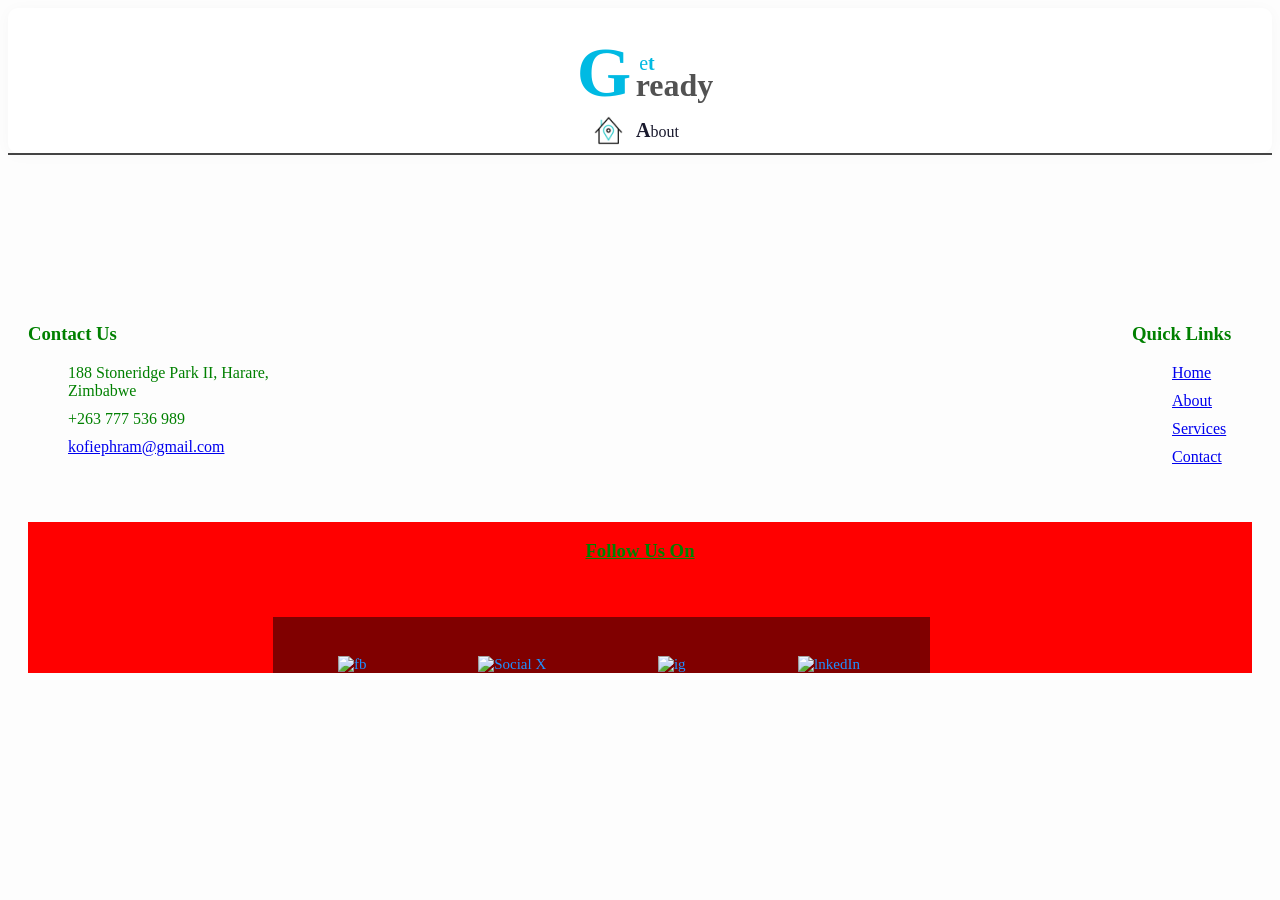
==== about.html @ 4cb2235f "everthing" ====
<!DOCTYPE html>
<html lang="en">
<head>
    <meta charset="UTF-8">
    <meta name="viewport" content="width=device-width, initial-scale=1.0">
    <title>Document</title>
    
    <link rel="stylesheet" href="ready.css">
    <link rel="stylesheet" href="about.css">
</head>
<body>
    

     <nav   class='navbar'>
             <div   class='logo'>
            <div   class='logo-icon'>
                      <i   class='fa-solid fa-book-open'></i>
                  </div>
                 <span style="font-weight:normal"><b style="font-size:70px;color:rgb(0,186,227);font-weight:bold">G</b>
                  <sup style="font-size:20px;color:rgb(0,186,227);position:relative;top:-0.7em">e<b>t</b></sup><span style="margin-left:-19px;color:rgba(82, 82, 82, 1)"><b>ready</b></span>
                  </span></div>

              <div   class='user-profile'><img src='pictures\home.gif' alt='user'><span><b style="font-size:20px">A</b>bout</span></img>
                  <div   class='user-info'>
    

              </div>


          </nav> 





               <footer class="footer">
        
         <br></br>
      <br></br>
      <br></br>
    <div class="footer-container">
         <div class="footer-column">
             <h3>Contact Us</h3>
             <ul>
                 <li><i class="fas fa-map-marker-alt"></i> 188 Stoneridge Park II, Harare, Zimbabwe</li>
                 <li><i class="fas fa-phone"></i> +263 777 536 989</li>
                <li><i class="fas fa-envelope"></i> <a href="https://gmail/kofiephram@gmail.com">kofiephram@gmail.com</a></li>
             </ul>
        </div>

          <div class="footer-column" style="margin-right:40px;width:100px">
             <h3>Quick Links</h3>
             <ul  style="text-decoration:none ;list-style:none">
                 <li><a href="#">Home</a></li>
                 <li><a href="/about.jsx">About</a></li>
                 <li><a href="/services.jsx">Services</a></li>
                 <li><a href="/src/">Contact</a></li>
                
             </ul>
         </div>
        
         <div   class="footlink">

             <h3 >Follow Us On</h3>
             <br></br>
              <ul   class='social-media'>
                <li><a href='https://facebook.com/kofiephram@gmail.com' target='_blank' rel='noreferrer'><i   class='fab fa-facebook-f'></i>
                           <img src='/refb1.PNG' alt='fb' height='25px' width='25px'></img></a></li>

                       <li><a href='https://facebook.com/kofiephram@gmail.com' target='_blank' rel='noreferrer'><i   class='fab fa-twitter'></i>
                           <img src='/retwiter2.PNG' alt='Social X'  height='25px' width='25px'></img></a></li>

                       <li><a href='/src/index.js' target='_blank' rel='noreferrer'><i   class='fab fa-instagram'></i>
                           <img src='/reig1.PNG' alt='ig' height='25px' width='25px'></img></a></li>

                       <li><a href='https://facebook.com/kofiephram@gmail.com' target='_blank' rel='noreferrer'><i   class='fab fa-linkedin-in'></i>
                           <img src='/linkin2.PNG' alt='lnkedIn'  height='25px' width='25px'></img></a></li>
                   </ul>
         </div>
     </div>
  
 </footer>



</body>
</html>
---- ready.css ----
/*  VARIABLES & RESET  */
:root {
    --primary-color: #f45d48; /* Coral/Orange from the circle */
    --dark-color: #1a1a2e;    /* Dark Navy for buttons/text */
    --text-grey: #888888;
    --light-bg: #fdfdfd; 
}

{
    Margin: 0;
    Padding: 0;
    Box-sizing: border-box;
    Font-family: sans-serif;
}
sup{
    position:relative;
    top:-0.4em;
}

Body {
    Background-color: var(--light-bg);
    Color: var(--dark-color);
}

.container {
    Max-width: 1200px;
    Margin: 0 auto;
    Padding: 0 20px;
}

/*  NAVBAR  */

.navbar {
    Display: flex;
    flex-direction: row;
    Justify-content: space-between;
    Align-items: center;
    Padding: 1px 30px;
    Background: #fff;
    Box-shadow: 0 2px 15px rgba(0,0,0,0.03);
    border-radius: 10px;
}

.logo {
    Display: flex;
    Align-items: center;
    Gap: 10px;
    Font-size: 32px;
    Font-weight: 700;
    color:gainsboro; /* Gold/Orange for logo text */
}

.logo-icon {
    Font-size: 24px;
}

.search-bar {
    Display: flex;
    Align-items: center;
    /* text-align: center; */
    Background: #f4f5f7;
    /* background-color: white; */
    Border-radius: 8px;
    Padding: 5px 15px;
    Width: 40%;
}

.setch{
    display: flex;
    justify-content: center;
    align-items: center;
    padding-top: 2%;
}

.search-dropdown {
    Font-size: 15px;
    Font-weight: 500;
    Color: #555;
    Margin-right: 15px;
    Cursor: pointer;
    Border-right: 1px solid #ddd;
    Padding-right: 15px;
}

.search-bar input {
    Border: none;
    Background: transparent;
    Outline: none;
    Width: 100%;
    Padding: 10px;
}

.search-bar button {
    Background: none;
    Border: none;
    Cursor: pointer;
    Color: #555;
}

.nav-icons {
    Display: flex;
    Align-items: center;
    Gap: 25px;
}

.icon-item {
    Position: relative;
    Font-size: 20px;
    Cursor: pointer;
    Color: #333;
}

.badge {
    Position: absolute;
    Top: -8px;
    Right: -8px;
    Background: var(--primary-color);
    Color: white;
    Font-size: 10px;
    Width: 16px;
    Height: 16px;
    Border-radius: 50%;
    Display: flex;
    Justify-content: center;
    Align-items: center;
}

.user-profile {
    Display: flex;
    Align-items: center;
    Gap: 10px;
    Cursor: pointer;
}

.user-profile img {
    Width: 35px;
    Height: 35px;
    Border-radius: 50%;
}

.user-info {
    Display: flex;
    Flex-direction: column;
    Line-height: 1.2;
}

.user-info span {
    Font-size: 14px;
    Font-weight: 600;
}

.user-info small {
    Font-size: 11px;
    Color: var(--text-grey);
}

/*  HERO SECTION  */
.hero {
    Padding: 60px 0;
    Overflow: hidden; /* To clip the big blob if needed */
    margin-top:-20px;
}

.hero-container {
    Display: grid;
    Grid-template-columns: 1fr 1.5fr;
    Align-items: center;
    Gap: 50px;
}

/* Left Side */
.tag {
    Font-size: 12px;
    Letter-spacing: 2px;
    Color: var(--primary-color);
    Font-weight: 600;
    Text-transform: uppercase;
    Display: block;
    Margin-bottom: 10px;
}

.book-title {
    Font-size: 48px;
    Font-weight: 700;
    Line-height: 1.2;
    Margin-bottom: 10px;
    Color: var(--dark-color);
}

.author {
    Font-size: 14px;
    Color: var(--text-grey);
    Margin-bottom: 25px;
}

.genre {
    Color: var(--dark-color);
    Font-weight: 500;
    Margin-left: 10px;
    Padding-left: 10px;
    Border-left: 1px solid #ddd;
}

.description {
    Color: var(--text-grey);
    Line-height: 1.6;
    Margin-bottom: 30px;
    Max-width: 90%;
    Font-size: 14px;
}

.price-box {
    /* Display: flex; */
    Align-items: center;
    line-height: 30px;
    Gap: 15px;
    Margin-bottom: 35px;
}

.current-price {
    Font-size: 38px;
    Font-weight: 700;
    color: green;
}

.old-price {
    Font-size: 16px;
    Text-decoration: line-through;
    Color: #bbb;
}

.discount-tag {
    Background: #ffeaea;
    Color: var(--primary-color);
    Padding: 4px 8px;
    Border-radius: 4px;
    Font-size: 12px;
    Font-weight: 600;
}

.hero-buttons {
    Display: flex;
    Gap: 15px;
    padding-top: 100px;
}

.btn {
    Padding: 12px 30px;
    Border-radius: 6px;
    Font-size: 14px;
    Font-weight: 600;
    Cursor: pointer;
    Transition: 0.3s;
}

.btn-primary {
    Background: var(--dark-color);
    Color: #fff;
    Border: 1px solid var(--dark-color);
}

.btn-primary:hover {
    Background: #2a2a45;
}

.btn-outline {
    Background: transparent;
    Color: var(--dark-color);
    Border: 1px solid #ddd;
}

.btn-outline:hover {
    Border-color: var(--dark-color);
}

/* Right Side (Image & Blob) */
.hero-image-area {
    Position: relative;
      width: 100%;
      margin-right: 20%;
    Height: 500px;
    Display: flex;
    Justify-content: center;
    Align-items: flex-end;
    /* margin-right: 60px; */
}

.blob-bg {
    Position: absolute;
    Width: 450px;

    Height: 450px;
    /* Background: var(--primary-color); */
    Border-radius: 50%;
    z-index: -1; 
    top: 20px;
    right: 20px;
    /* Optional: Use a clip-path for an organic blob shape */
    /* Border-top-right-radius: 40%;
    Border-top-left-radius: 50%;
    Border-bottom-left-radius: 45%;
    Border-bottom-right-radius: 50%; */
}

.main-person-img {
    Height: 110%; /* Makes image pop out of container slightly */
    Object-fit: cover;
    Mask-image: linear-gradient(to bottom, black 90%, transparent 100%);
    -webkit-mask-image: linear-gradient(to bottom, black 90%, transparent 100%);
}

/* Floating Card */
.floating-card {
    Position: absolute;
    Bottom: 80px;
    Right: 0;
    background-color: dodgerblue;
    Padding: 15px;
    Border-radius: 12px;
    Display: flex;
    Gap: 15px;
    Box-shadow: 0 10px 30px rgba(0,0,0,0.1);
    Width: 260px;
    Align-items: center;
}

.mini-book-cover {
    Width: 50px;
    Height: 70px;
    Background:white; /* Dark placeholder for book cover */
    Border-radius: 4px;
    Display: flex;
    Align-items: center;
    Justify-content: center;
    Color: white;
}

.mini-card-info h4 {
    Font-size: 14px;
    color: white;

    Font-weight: 600;
    Margin-bottom: 2px;
}

.mini-card-info p {
    Font-size: 11px;
    /* color:burlywood ; */
     text-align: center;
    /* Color: var(--text-grey); */
     Color: var(--dark-color);
    Margin-bottom: 5px;
    padding-right: 20px;
}

.stars {
    Color: #fca311;
    Font-size: 10px;
    Margin-bottom: 5px;
}

.mini-price {
    Font-size: 14px;
    Font-weight: 700;
    /* Color: var(--dark-color); */
    color: red;
}


/*  RESPONSIVE  */
@media (max-width: 900px) {
    .hero-container {
        Grid-template-columns: 1fr;
        Text-align: center;
    }

    .hero-content {
        Display: flex;
        Flex-direction: column;
        Align-items: center;
    }

    .blob-bg {
        Width: 300px;
        Height: 300px;
        Right: 50%;
        Transform: translateX(50%);
    }

    .main-person-img {
        Height: 350px;
    }

    .floating-card {
        Right: 50%;
        Transform: translateX(50%);
        Bottom: 20px;
    }
}





     /* dropdown */

.faculties {
    width: 15%;
    float: left;
    height: 810px;
    overflow-y: auto;
    overflow-x:hidden;
    padding: 10px;
}


.faculties::-webkit-scrollbar{
    background-color:#e7e7e7;
    width: 7px;
    border-radius: 5px;
    
   
}


.faculties::-webkit-scrollbar-thumb {
    background-color:  #4CAF50;
    border-radius: 5px;
    width: 4px;

}


.faculties::-webkit-scrollbar-button:start{
    background-color:#4CAF50 ;
    content: "\25B5";
    font-size: 16px;
    text-align: center;
    line-height: 20px;
    border-top-left-radius: 30px;
    border-top-right-radius: 30px;

}

.faculties::-webkit-scrollbar-button:end{
    background-color:#4CAF50 ;
    content: "\25B5";
    font-size: 16px;
    text-align: center;
    line-height: 20px;
    border-bottom-left-radius: 30px;
    border-bottom-right-radius: 30px;
}





.faculty {
    margin-bottom: 10px;
    /* height: 100%; */
    /* overflow-y: scroll; */



}

.faculty-btn {
    width: 100%;
    padding: 10px;
    border: none;
    border-radius: 5px;
    background-color: #4CAF50;
    color: #fff;
    cursor: pointer;
    text-overflow: ellipsis;
    overflow:hidden;
}

li{
 text-overflow: ellipsis;
    overflow:hidden;

}
.post-btn {
    width: 100%;
    white-space: wrap;
    overflow:hidden;
    padding: 10px;
    border: none;
    border-radius: 5px;
    background-color:#fff;
    color:  #4CAF50;
    cursor: pointer;
    text-overflow: ellipsis;
}

.faculty-btn:hover {
    background-color: #3e8e41;
}

.degree-programs {
    display: none;
    padding: 10px;
    border: 1px solid #ddd;
    border-radius: 5px;
    background-color: #f9f9f9;
}

.degree-programs.show {
    display: block;
}

.degree-programs ul {
    list-style: none;
    padding: 0;
    margin: 0;
}

.degree-programs li {
    padding: 10px;
    border-bottom: 1px solid #ddd;
}

.degree-programs li:last-child {
    border-bottom: none;
}

.degree-programs a {
    text-decoration: none;
    color: #337ab7;
}

.degree-programs a:hover {
    color: #23527c;
}






.owner{
    display: flex;
    flex-direction: column;
    align-items: center;
/* background-color: red; */
    width: 79%;
    margin-left: 10px;

}

.contentdiv{

    display: flex;
    flex-direction: column;
}


/* .slideshow-container-contentdiv,.bottdiv-contentdiv{
    padding: 20px;
    border: 1px solid maroon;
} */

.bottdiv{
    width: 100%;
    padding-top:66px;
    margin-top: 2px;
    height:700px;
    /* border: 4px solid green; */
}

/* #display-image {
  width: 100%;
  height: 200px;
  object-fit: cover;
} */


.magicimg{
    width: 100%;
    height: 700px;
    object-fit: cover;
}










/* slideshow */


/* .slideshow-container {
    position: relative;
    width: 80%;
    height: 500px;
    margin: 40px auto;
}

.slide {
    display: none;
    width: 100%;
    height: 100%;
}

.slide img {
    width: 100%;
    height: 100%;
    object-fit: cover;
}

.text {
    position: absolute;
    bottom: 0;
    left: 0;
    width: 100%;
    padding: 10px;
    background-color: rgba(0, 0, 0, 0.5);
    color: #fff;
    text-align: center;
}

.prev, .next {
    position: absolute;
    top: 50%;
    transform: translateY(-50%);
    font-size: 18px;
    padding: 10px;
    border: none;
    border-radius: 5px;
    cursor: pointer;
}

.prev {
    left: 0;
}

.next {
    right: 0;
}

.fade {
    animation-name: fade;
    animation-duration: 1.5s;
}

@keyframes fade {
    from {opacity: .4}
    to {opacity: 1}
} */



.slideshow-container {
   
    position: relative;
    width: 100%;
    height: 500px;
    /* margin: 40px; */
    /* margin-left: 7px; */
    /* border: 4px solid pink; */
    overflow: hidden;
}

.slide {
    position: absolute;
    top: 0;
    left: 0;
    width: 100%;
    height: 100%;
    transition: transform 0.5s ease-in-out;
}

.slide img {
    width: 100%;
    height: 100%;
    object-fit: cover;
}

/* .text {
    position: absolute;
    bottom: 0;
    left: 0;
    width: 100%;
    padding: 10px;
    background-color: rgba(0, 0, 0, 0.5);
    color: #fff;
    text-align: center;
} */




/* JavaScript: */


/* let slideIndex = 1;
let slides = document.getElementsByclass("slide");

showSlides(slideIndex);

function plusSlide(n) {
    showSlides(slideIndex += n);
}

function showSlides(n) {
    if (n > slides.length) {slideIndex = 1}
    if (n < 1) {slideIndex = slides.length}

    for (let i = 0; i < slides.length; i++) {
        slides[i].style.transform = `translateX(${(i - slideIndex + 1) * 100}%)`;
    }
}

// Automatic slideshow
setInterval(() => {
    plusSlide(1);
}, 3000); */



 /* // let slideIndex = 1;
        // showSlides(slideIndex);

        // function plusSlide(n) {
        //     showSlides(slideIndex += n);
        // }

        // function showSlides(n) {
        //     let i;
        //     let slides = document.getElementsByclass("slide");
        //     if (n > slides.length) {slideIndex = 1}
        //     if (n < 1) {slideIndex = slides.length}
        //     for (i = 0; i < slides.length; i++) {
        //         slides[i].style.display = "none";
        //     }
        //     slides[slideIndex-1].style.display = "block";
        // }

        // // Automatic slideshow
        // setInterval(() => {
        //     plusSlide(1);
        // }, 3000); */











/* the footer */



.footer {
    background-color:transparent;
    color:lightgreen;
    padding: 40px 0;
    padding-top: 40px;
    width: 100%;
    border-top: 2px solid #444;
}

.footer-container {
    /* max-width: 1200px; */
    max-width: 100%;
    margin: 0 auto;
    display: flex;
    flex-wrap: wrap;
    justify-content: space-between;
}

.footer-column {
    width: calc(25% - 20px);
    margin: 20px;
    color: green;



}

.footlink{
     /* width: calc(25% - 20px); */
    margin: 20px;
    color: green;
    width: 100%;
    text-align: center;
    margin-bottom: 40px;
    background-color: red;

   
}

.footlink h3{
    text-decoration: underline;
}



.footer-column h3 {
    margin-top: 0;
}

.footlink ul {
    list-style: none;
    display: flex;
    flex-direction: row;
    padding-top:20px;
    margin: 0;
    /* line-height:60px; */
    padding-right: 5px;
    gap: 10px;
    margin-left:20% ;
    background-color: maroon;
}

.footer-column li {
    margin-bottom: 10px;
}

.footlink a {
    color:dodgerblue;
    text-decoration: none;
     font-size: 1px;



}

.footer-column a:hover {
    color: #ccc;
}

.social-media {
     /* list-style: none; */
    /* display: inline-block;  */
    /* flex-direction: row; */
    width: 50%;
    /* height: auto; */
    /* margin:auto ; */
    /* text-align: center; */
    /* position: relative; */
    /* margin-left: 25%;*/
    margin-bottom: 2%;
    overflow: auto;

}

.social-media li {
    /* margin-right: 10px; */


}

.social-media a {
    font-size: 15px;
}

.copyright {
    text-align: center;
    /* padding: 20px 0; */
    border-top: 1px solid #444;
    padding-top: 90px;
    color: #4CAF50;
}

@media (max-width: 768px) {
    .footer-column {
        width: calc(50% - 20px);
    }
}

@media (max-width: 480px) {
    .footer-column {
        width: 100%;
        margin: 10px 0;
    }
}
---- about.css ----
.navbar {
    Display: flex;
    flex-direction: column;
    Justify-content: space-between;
    Align-items: center;
    Padding: 25px 30px 5px;
    Background: #fff;
    Box-shadow: 0 2px 15px rgba(0,0,0,0.03);
    border-radius: 10px;
}
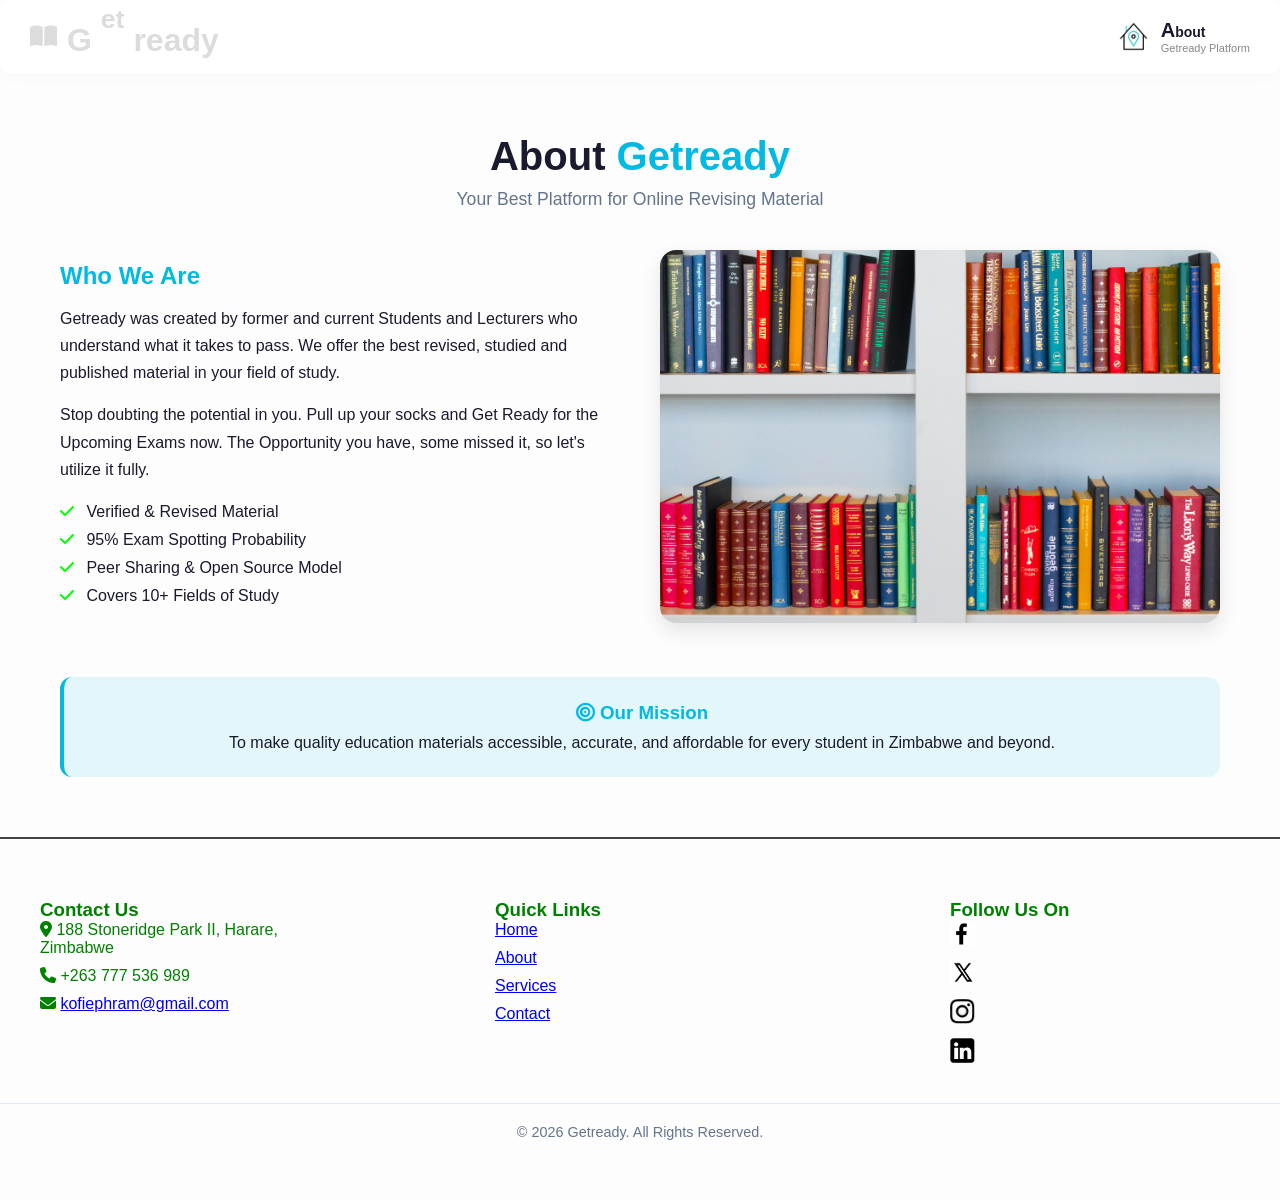
==== commit ae914de7: "everything2" ====
--- a/about.html
+++ b/about.html
@@ -3,85 +3,128 @@
 <head>
     <meta charset="UTF-8">
     <meta name="viewport" content="width=device-width, initial-scale=1.0">
-    <title>Document</title>
+    <title>About Us - Getready | Online Study Platform</title>
     
     <link rel="stylesheet" href="ready.css">
     <link rel="stylesheet" href="about.css">
+    <link rel="stylesheet" href="https://cdnjs.cloudflare.com/ajax/libs/font-awesome/6.5.0/css/all.min.css">
 </head>
 <body>
     
-
-     <nav   class='navbar'>
-             <div   class='logo'>
-            <div   class='logo-icon'>
-                      <i   class='fa-solid fa-book-open'></i>
-                  </div>
-                 <span style="font-weight:normal"><b style="font-size:70px;color:rgb(0,186,227);font-weight:bold">G</b>
-                  <sup style="font-size:20px;color:rgb(0,186,227);position:relative;top:-0.7em">e<b>t</b></sup><span style="margin-left:-19px;color:rgba(82, 82, 82, 1)"><b>ready</b></span>
-                  </span></div>
-
-              <div   class='user-profile'><img src='pictures\home.gif' alt='user'><span><b style="font-size:20px">A</b>bout</span></img>
-                  <div   class='user-info'>
-    
-
-              </div>
-
-
-          </nav> 
-
-
-
-
-
-               <footer class="footer">
-        
-         <br></br>
-      <br></br>
-      <br></br>
-    <div class="footer-container">
-         <div class="footer-column">
-             <h3>Contact Us</h3>
-             <ul>
-                 <li><i class="fas fa-map-marker-alt"></i> 188 Stoneridge Park II, Harare, Zimbabwe</li>
-                 <li><i class="fas fa-phone"></i> +263 777 536 989</li>
-                <li><i class="fas fa-envelope"></i> <a href="https://gmail/kofiephram@gmail.com">kofiephram@gmail.com</a></li>
-             </ul>
+    <!-- ===== NAVBAR ===== -->
+    <nav class="navbar">
+        <div class="logo">
+            <div class="logo-icon">
+                <i class="fa-solid fa-book-open"></i>
+            </div>
+            <span>
+                <b class="bigee">G</b>
+                <sup class="sup-e">e<b>t</b></sup>
+                <span class="ready1"><b>ready</b></span>
+            </span>
         </div>
 
-          <div class="footer-column" style="margin-right:40px;width:100px">
-             <h3>Quick Links</h3>
-             <ul  style="text-decoration:none ;list-style:none">
-                 <li><a href="#">Home</a></li>
-                 <li><a href="/about.jsx">About</a></li>
-                 <li><a href="/services.jsx">Services</a></li>
-                 <li><a href="/src/">Contact</a></li>
-                
-             </ul>
-         </div>
+        <div class="user-profile">
+            <img src="pictures/home.gif" alt="user">
+            <div class="user-info">
+                <span><b style="font-size:20px;">A</b>bout</span>
+                <small>Getready Platform</small>
+            </div>
+        </div>
+    </nav> 
+
+    <!-- ===== ABOUT SECTION ===== -->
+    <section class="about-section">
+        <div class="about-container">
+            <h1>About <span class="accent">Getready</span></h1>
+            <p class="subtitle">Your Best Platform for Online Revising Material</p>
+            
+            <div class="about-grid">
+                <div class="about-text">
+                    <h2>Who We Are</h2>
+                    <p>
+                        Getready was created by former and current Students and Lecturers who understand 
+                        what it takes to pass. We offer the best revised, studied and published material 
+                        in your field of study.
+                    </p>
+                    <p>
+                        Stop doubting the potential in you. Pull up your socks and Get Ready for the Upcoming 
+                        Exams now. The Opportunity you have, some missed it, so let's utilize it fully.
+                    </p>
+
+                    <ul class="about-list">
+                        <li><i class="fa-solid fa-check"></i> Verified & Revised Material</li>
+                        <li><i class="fa-solid fa-check"></i> 95% Exam Spotting Probability</li>
+                        <li><i class="fa-solid fa-check"></i> Peer Sharing & Open Source Model</li>
+                        <li><i class="fa-solid fa-check"></i> Covers 10+ Fields of Study</li>
+                    </ul>
+                </div>
+
+                <div class="about-image">
+                    <img src="pictures/nick-fewings-f2Bi-VBs71M-unsplash.jpg" alt="Students studying">
+                </div>
+            </div>
+
+            <div class="mission-box">
+                <h3><i class="fa-solid fa-bullseye"></i> Our Mission</h3>
+                <p>To make quality education materials accessible, accurate, and affordable for every student in Zimbabwe and beyond.</p>
+            </div>
+        </div>
+    </section>
+
+    <!-- ===== FOOTER ===== -->
+    <footer class="footer">
+        <div class="footer-container">
+            <div class="footer-column">
+                <h3>Contact Us</h3>
+                <ul>
+                    <li><i class="fas fa-map-marker-alt"></i> 188 Stoneridge Park II, Harare, Zimbabwe</li>
+                    <li><i class="fas fa-phone"></i> +263 777 536 989</li>
+                    <li><i class="fas fa-envelope"></i> <a href="mailto:kofiephram@gmail.com">kofiephram@gmail.com</a></li>
+                </ul>
+            </div>
+
+            <div class="footer-column">
+                <h3>Quick Links</h3>
+                <ul>
+                    <li><a href="index.html">Home</a></li>
+                    <li><a href="about.html">About</a></li>
+                    <li><a href="service.html">Services</a></li>
+                    <li><a href="contact.html">Contact</a></li>
+                </ul>
+            </div>
         
-         <div   class="footlink">
+            <div class="footer-column follow">
+                <h3>Follow Us On</h3>
+                <ul class="social-media row">
+                    <li>
+                        <a href="https://facebook.com/" target="_blank" rel="noreferrer">
+                            <img src="pictures/refb1.PNG" alt="fb" height="25" width="25">
+                        </a>
+                    </li>
+                    <li>
+                        <a href="https://twitter.com/" target="_blank" rel="noreferrer">
+                            <img src="pictures/retwiter2.PNG" alt="Social X" height="25" width="25">
+                        </a>
+                    </li>
+                    <li>
+                        <a href="https://instagram.com/" target="_blank" rel="noreferrer">
+                            <img src="pictures/reig1.PNG" alt="ig" height="25" width="25">
+                        </a>
+                    </li>
+                    <li>
+                        <a href="https://linkedin.com/" target="_blank" rel="noreferrer">
+                            <img src="pictures/linkin2.PNG" alt="LinkedIn" height="25" width="25">
+                        </a>
+                    </li>
+                </ul>
+            </div>
+        </div>
 
-             <h3 >Follow Us On</h3>
-             <br></br>
-              <ul   class='social-media'>
-                <li><a href='https://facebook.com/kofiephram@gmail.com' target='_blank' rel='noreferrer'><i   class='fab fa-facebook-f'></i>
-                           <img src='/refb1.PNG' alt='fb' height='25px' width='25px'></img></a></li>
-
-                       <li><a href='https://facebook.com/kofiephram@gmail.com' target='_blank' rel='noreferrer'><i   class='fab fa-twitter'></i>
-                           <img src='/retwiter2.PNG' alt='Social X'  height='25px' width='25px'></img></a></li>
-
-                       <li><a href='/src/index.js' target='_blank' rel='noreferrer'><i   class='fab fa-instagram'></i>
-                           <img src='/reig1.PNG' alt='ig' height='25px' width='25px'></img></a></li>
-
-                       <li><a href='https://facebook.com/kofiephram@gmail.com' target='_blank' rel='noreferrer'><i   class='fab fa-linkedin-in'></i>
-                           <img src='/linkin2.PNG' alt='lnkedIn'  height='25px' width='25px'></img></a></li>
-                   </ul>
-         </div>
-     </div>
-  
- </footer>
-
-
+        <div class="footer-bottom">
+            <p>© 2026 Getready. All Rights Reserved.</p>
+        </div>
+    </footer>
 
 </body>
 </html>
--- a/ready.css
+++ b/ready.css
@@ -6,463 +6,377 @@
     --light-bg: #fdfdfd; 
 }
 
-{
-    Margin: 0;
-    Padding: 0;
-    Box-sizing: border-box;
-    Font-family: sans-serif;
-}
-sup{
-    position:relative;
-    top:-0.4em;
-}
-
-Body {
-    Background-color: var(--light-bg);
-    Color: var(--dark-color);
+* {
+    margin: 0;
+    padding: 0;
+    box-sizing: border-box;
+    font-family: 'Poppins', sans-serif;
+}
+
+sup {
+    position: relative;
+    top: -0.4em;
+}
+
+body {
+    background-color: var(--light-bg);
+    color: var(--dark-color);
 }
 
 .container {
-    Max-width: 1200px;
-    Margin: 0 auto;
-    Padding: 0 20px;
+    max-width: 1200px;
+    margin: 0 auto;
+    padding: 0 20px;
 }
 
 /*  NAVBAR  */
-
 .navbar {
-    Display: flex;
+    display: flex;
     flex-direction: row;
-    Justify-content: space-between;
-    Align-items: center;
-    Padding: 1px 30px;
-    Background: #fff;
-    Box-shadow: 0 2px 15px rgba(0,0,0,0.03);
+    justify-content: space-between;
+    align-items: center;
+    padding: 15px 30px;
+    background: #fff;
+    box-shadow: 0 2px 15px rgba(0,0,0,0.03);
     border-radius: 10px;
+    flex-wrap: wrap;
+    gap: 15px;
 }
 
 .logo {
-    Display: flex;
-    Align-items: center;
-    Gap: 10px;
-    Font-size: 32px;
-    Font-weight: 700;
-    color:gainsboro; /* Gold/Orange for logo text */
+    display: flex;
+    align-items: center;
+    gap: 10px;
+    font-size: 32px;
+    font-weight: 700;
+    color: gainsboro; /* Gold/Orange for logo text */
 }
 
 .logo-icon {
-    Font-size: 24px;
+    font-size: 24px;
 }
 
 .search-bar {
-    Display: flex;
-    Align-items: center;
-    /* text-align: center; */
-    Background: #f4f5f7;
-    /* background-color: white; */
-    Border-radius: 8px;
-    Padding: 5px 15px;
-    Width: 40%;
-}
-
-.setch{
+    display: flex;
+    align-items: center;
+    background: #f4f5f7;
+    border-radius: 8px;
+    padding: 5px 15px;
+    width: 40%;
+    min-width: 250px;
+}
+
+.setch {
     display: flex;
     justify-content: center;
     align-items: center;
     padding-top: 2%;
+    flex-wrap: wrap;
+    gap: 10px;
 }
 
 .search-dropdown {
-    Font-size: 15px;
-    Font-weight: 500;
-    Color: #555;
-    Margin-right: 15px;
-    Cursor: pointer;
-    Border-right: 1px solid #ddd;
-    Padding-right: 15px;
+    font-size: 15px;
+    font-weight: 500;
+    color: #555;
+    margin-right: 15px;
+    cursor: pointer;
+    border-right: 1px solid #ddd;
+    padding-right: 15px;
+    white-space: nowrap;
 }
 
 .search-bar input {
-    Border: none;
-    Background: transparent;
-    Outline: none;
-    Width: 100%;
-    Padding: 10px;
+    border: none;
+    background: transparent;
+    outline: none;
+    width: 100%;
+    padding: 10px;
 }
 
 .search-bar button {
-    Background: none;
-    Border: none;
-    Cursor: pointer;
-    Color: #555;
+    background: none;
+    border: none;
+    cursor: pointer;
+    color: #555;
 }
 
 .nav-icons {
-    Display: flex;
-    Align-items: center;
-    Gap: 25px;
+    display: flex;
+    align-items: center;
+    gap: 25px;
 }
 
 .icon-item {
-    Position: relative;
-    Font-size: 20px;
-    Cursor: pointer;
-    Color: #333;
+    position: relative;
+    font-size: 20px;
+    cursor: pointer;
+    color: #333;
 }
 
 .badge {
-    Position: absolute;
-    Top: -8px;
-    Right: -8px;
-    Background: var(--primary-color);
-    Color: white;
-    Font-size: 10px;
-    Width: 16px;
-    Height: 16px;
-    Border-radius: 50%;
-    Display: flex;
-    Justify-content: center;
-    Align-items: center;
+    position: absolute;
+    top: -8px;
+    right: -8px;
+    background: var(--primary-color);
+    color: white;
+    font-size: 10px;
+    width: 16px;
+    height: 16px;
+    border-radius: 50%;
+    display: flex;
+    justify-content: center;
+    align-items: center;
 }
 
 .user-profile {
-    Display: flex;
-    Align-items: center;
-    Gap: 10px;
-    Cursor: pointer;
+    display: flex;
+    align-items: center;
+    gap: 10px;
+    cursor: pointer;
 }
 
 .user-profile img {
-    Width: 35px;
-    Height: 35px;
-    Border-radius: 50%;
+    width: 35px;
+    height: 35px;
+    border-radius: 50%;
+    object-fit: cover;
 }
 
 .user-info {
-    Display: flex;
-    Flex-direction: column;
-    Line-height: 1.2;
+    display: flex;
+    flex-direction: column;
+    line-height: 1.2;
 }
 
 .user-info span {
-    Font-size: 14px;
-    Font-weight: 600;
+    font-size: 14px;
+    font-weight: 600;
 }
 
 .user-info small {
-    Font-size: 11px;
-    Color: var(--text-grey);
+    font-size: 11px;
+    color: var(--text-grey);
 }
 
 /*  HERO SECTION  */
 .hero {
-    Padding: 60px 0;
-    Overflow: hidden; /* To clip the big blob if needed */
-    margin-top:-20px;
+    padding: 60px 0;
+    overflow: hidden; /* To clip the big blob if needed */
+    margin-top: -20px;
 }
 
 .hero-container {
-    Display: grid;
-    Grid-template-columns: 1fr 1.5fr;
-    Align-items: center;
-    Gap: 50px;
+    display: grid;
+    grid-template-columns: 1fr 1.5fr;
+    align-items: center;
+    gap: 50px;
 }
 
 /* Left Side */
 .tag {
-    Font-size: 12px;
-    Letter-spacing: 2px;
-    Color: var(--primary-color);
-    Font-weight: 600;
-    Text-transform: uppercase;
-    Display: block;
-    Margin-bottom: 10px;
+    font-size: 12px;
+    letter-spacing: 2px;
+    color: var(--primary-color);
+    font-weight: 600;
+    text-transform: uppercase;
+    display: block;
+    margin-bottom: 10px;
 }
 
 .book-title {
-    Font-size: 48px;
-    Font-weight: 700;
-    Line-height: 1.2;
-    Margin-bottom: 10px;
-    Color: var(--dark-color);
+    font-size: 48px;
+    font-weight: 700;
+    line-height: 1.2;
+    margin-bottom: 10px;
+    color: var(--dark-color);
 }
 
 .author {
-    Font-size: 14px;
-    Color: var(--text-grey);
-    Margin-bottom: 25px;
+    font-size: 14px;
+    color: var(--text-grey);
+    margin-bottom: 25px;
 }
 
 .genre {
-    Color: var(--dark-color);
-    Font-weight: 500;
-    Margin-left: 10px;
-    Padding-left: 10px;
-    Border-left: 1px solid #ddd;
+    color: var(--dark-color);
+    font-weight: 500;
+    margin-left: 10px;
+    padding-left: 10px;
+    border-left: 1px solid #ddd;
 }
 
 .description {
-    Color: var(--text-grey);
-    Line-height: 1.6;
-    Margin-bottom: 30px;
-    Max-width: 90%;
-    Font-size: 14px;
+    color: var(--text-grey);
+    line-height: 1.6;
+    margin-bottom: 30px;
+    max-width: 90%;
+    font-size: 14px;
 }
 
 .price-box {
-    /* Display: flex; */
-    Align-items: center;
+    align-items: center;
     line-height: 30px;
-    Gap: 15px;
-    Margin-bottom: 35px;
+    gap: 15px;
+    margin-bottom: 35px;
 }
 
 .current-price {
-    Font-size: 38px;
-    Font-weight: 700;
+    font-size: 38px;
+    font-weight: 700;
     color: green;
 }
 
 .old-price {
-    Font-size: 16px;
-    Text-decoration: line-through;
-    Color: #bbb;
+    font-size: 16px;
+    text-decoration: line-through;
+    color: #bbb;
 }
 
 .discount-tag {
-    Background: #ffeaea;
-    Color: var(--primary-color);
-    Padding: 4px 8px;
-    Border-radius: 4px;
-    Font-size: 12px;
-    Font-weight: 600;
+    background: #ffeaea;
+    color: var(--primary-color);
+    padding: 4px 8px;
+    border-radius: 4px;
+    font-size: 12px;
+    font-weight: 600;
 }
 
 .hero-buttons {
-    Display: flex;
-    Gap: 15px;
+    display: flex;
+    gap: 15px;
     padding-top: 100px;
+    flex-wrap: wrap;
 }
 
 .btn {
-    Padding: 12px 30px;
-    Border-radius: 6px;
-    Font-size: 14px;
-    Font-weight: 600;
-    Cursor: pointer;
-    Transition: 0.3s;
+    padding: 12px 30px;
+    border-radius: 6px;
+    font-size: 14px;
+    font-weight: 600;
+    cursor: pointer;
+    transition: 0.3s;
+    border: none;
 }
 
 .btn-primary {
-    Background: var(--dark-color);
-    Color: #fff;
-    Border: 1px solid var(--dark-color);
+    background: var(--dark-color);
+    color: #fff;
+    border: 1px solid var(--dark-color);
 }
 
 .btn-primary:hover {
-    Background: #2a2a45;
+    background: #2a2a45;
 }
 
 .btn-outline {
-    Background: transparent;
-    Color: var(--dark-color);
-    Border: 1px solid #ddd;
+    background: transparent;
+    color: var(--dark-color);
+    border: 1px solid #ddd;
 }
 
 .btn-outline:hover {
-    Border-color: var(--dark-color);
+    border-color: var(--dark-color);
 }
 
 /* Right Side (Image & Blob) */
 .hero-image-area {
-    Position: relative;
-      width: 100%;
-      margin-right: 20%;
-    Height: 500px;
-    Display: flex;
-    Justify-content: center;
-    Align-items: flex-end;
-    /* margin-right: 60px; */
+    position: relative;
+    width: 100%;
+    height: 500px;
+    display: flex;
+    justify-content: center;
+    align-items: flex-end;
 }
 
 .blob-bg {
-    Position: absolute;
-    Width: 450px;
-
-    Height: 450px;
-    /* Background: var(--primary-color); */
-    Border-radius: 50%;
+    position: absolute;
+    width: 450px;
+    height: 450px;
+    border-radius: 50%;
     z-index: -1; 
     top: 20px;
     right: 20px;
-    /* Optional: Use a clip-path for an organic blob shape */
-    /* Border-top-right-radius: 40%;
-    Border-top-left-radius: 50%;
-    Border-bottom-left-radius: 45%;
-    Border-bottom-right-radius: 50%; */
-}
-
-.main-person-img {
-    Height: 110%; /* Makes image pop out of container slightly */
-    Object-fit: cover;
-    Mask-image: linear-gradient(to bottom, black 90%, transparent 100%);
-    -webkit-mask-image: linear-gradient(to bottom, black 90%, transparent 100%);
-}
-
-/* Floating Card */
+}
+
 .floating-card {
-    Position: absolute;
-    Bottom: 80px;
-    Right: 0;
+    position: absolute;
+    bottom: 80px;
+    right: 0;
     background-color: dodgerblue;
-    Padding: 15px;
-    Border-radius: 12px;
-    Display: flex;
-    Gap: 15px;
-    Box-shadow: 0 10px 30px rgba(0,0,0,0.1);
-    Width: 260px;
-    Align-items: center;
+    padding: 15px;
+    border-radius: 12px;
+    display: flex;
+    gap: 15px;
+    box-shadow: 0 10px 30px rgba(0,0,0,0.1);
+    width: 260px;
+    align-items: center;
 }
 
 .mini-book-cover {
-    Width: 50px;
-    Height: 70px;
-    Background:white; /* Dark placeholder for book cover */
-    Border-radius: 4px;
-    Display: flex;
-    Align-items: center;
-    Justify-content: center;
-    Color: white;
+    width: 50px;
+    height: 70px;
+    background: white;
+    border-radius: 4px;
+    display: flex;
+    align-items: center;
+    justify-content: center;
+    color: dodgerblue;
+    font-size: 24px;
 }
 
 .mini-card-info h4 {
-    Font-size: 14px;
+    font-size: 14px;
     color: white;
-
-    Font-weight: 600;
-    Margin-bottom: 2px;
+    font-weight: 600;
+    margin-bottom: 2px;
 }
 
 .mini-card-info p {
-    Font-size: 11px;
-    /* color:burlywood ; */
-     text-align: center;
-    /* Color: var(--text-grey); */
-     Color: var(--dark-color);
-    Margin-bottom: 5px;
+    font-size: 11px;
+    text-align: center;
+    color: var(--dark-color);
+    margin-bottom: 5px;
     padding-right: 20px;
 }
 
 .stars {
-    Color: #fca311;
-    Font-size: 10px;
-    Margin-bottom: 5px;
+    color: #fca311;
+    font-size: 10px;
+    margin-bottom: 5px;
 }
 
 .mini-price {
-    Font-size: 14px;
-    Font-weight: 700;
-    /* Color: var(--dark-color); */
+    font-size: 14px;
+    font-weight: 700;
     color: red;
 }
 
-
-/*  RESPONSIVE  */
-@media (max-width: 900px) {
-    .hero-container {
-        Grid-template-columns: 1fr;
-        Text-align: center;
-    }
-
-    .hero-content {
-        Display: flex;
-        Flex-direction: column;
-        Align-items: center;
-    }
-
-    .blob-bg {
-        Width: 300px;
-        Height: 300px;
-        Right: 50%;
-        Transform: translateX(50%);
-    }
-
-    .main-person-img {
-        Height: 350px;
-    }
-
-    .floating-card {
-        Right: 50%;
-        Transform: translateX(50%);
-        Bottom: 20px;
-    }
-}
-
-
-
-
-
-     /* dropdown */
-
+/*  DROPDOWN FACULTIES  */
 .faculties {
     width: 15%;
     float: left;
     height: 810px;
     overflow-y: auto;
-    overflow-x:hidden;
+    overflow-x: hidden;
     padding: 10px;
-}
-
-
-.faculties::-webkit-scrollbar{
-    background-color:#e7e7e7;
+    min-width: 220px;
+}
+
+.faculties::-webkit-scrollbar {
+    background-color: #e7e7e7;
     width: 7px;
     border-radius: 5px;
-    
-   
-}
-
+}
 
 .faculties::-webkit-scrollbar-thumb {
-    background-color:  #4CAF50;
+    background-color: #4CAF50;
     border-radius: 5px;
     width: 4px;
-
-}
-
-
-.faculties::-webkit-scrollbar-button:start{
-    background-color:#4CAF50 ;
-    content: "\25B5";
-    font-size: 16px;
-    text-align: center;
-    line-height: 20px;
-    border-top-left-radius: 30px;
-    border-top-right-radius: 30px;
-
-}
-
-.faculties::-webkit-scrollbar-button:end{
-    background-color:#4CAF50 ;
-    content: "\25B5";
-    font-size: 16px;
-    text-align: center;
-    line-height: 20px;
-    border-bottom-left-radius: 30px;
-    border-bottom-right-radius: 30px;
-}
-
-
-
-
+}
 
 .faculty {
     margin-bottom: 10px;
-    /* height: 100%; */
-    /* overflow-y: scroll; */
-
-
-
 }
 
 .faculty-btn {
@@ -474,25 +388,29 @@
     color: #fff;
     cursor: pointer;
     text-overflow: ellipsis;
-    overflow:hidden;
-}
-
-li{
- text-overflow: ellipsis;
-    overflow:hidden;
-
-}
+    overflow: hidden;
+    white-space: nowrap;
+    font-weight: 600;
+}
+
+li {
+    text-overflow: ellipsis;
+    overflow: hidden;
+}
+
 .post-btn {
     width: 100%;
-    white-space: wrap;
-    overflow:hidden;
+    white-space: normal;
+    overflow: hidden;
     padding: 10px;
     border: none;
     border-radius: 5px;
-    background-color:#fff;
-    color:  #4CAF50;
+    background-color: #fff;
+    color: #4CAF50;
     cursor: pointer;
     text-overflow: ellipsis;
+    font-weight: 700;
+    border: 2px solid #4CAF50;
 }
 
 .faculty-btn:hover {
@@ -535,136 +453,28 @@
     color: #23527c;
 }
 
-
-
-
-
-
-.owner{
+.owner {
     display: flex;
     flex-direction: column;
     align-items: center;
-/* background-color: red; */
     width: 79%;
     margin-left: 10px;
-
-}
-
-.contentdiv{
-
-    display: flex;
-    flex-direction: column;
-}
-
-
-/* .slideshow-container-contentdiv,.bottdiv-contentdiv{
-    padding: 20px;
-    border: 1px solid maroon;
-} */
-
-.bottdiv{
-    width: 100%;
-    padding-top:66px;
-    margin-top: 2px;
-    height:700px;
-    /* border: 4px solid green; */
-}
-
-/* #display-image {
-  width: 100%;
-  height: 200px;
-  object-fit: cover;
-} */
-
-
-.magicimg{
+}
+
+.magicimg {
     width: 100%;
     height: 700px;
     object-fit: cover;
-}
-
-
-
-
-
-
-
-
-
+    border-radius: 10px;
+}
 
 /* slideshow */
-
-
-/* .slideshow-container {
+.slideshow-container {
     position: relative;
-    width: 80%;
+    width: 100%;
     height: 500px;
-    margin: 40px auto;
-}
-
-.slide {
-    display: none;
-    width: 100%;
-    height: 100%;
-}
-
-.slide img {
-    width: 100%;
-    height: 100%;
-    object-fit: cover;
-}
-
-.text {
-    position: absolute;
-    bottom: 0;
-    left: 0;
-    width: 100%;
-    padding: 10px;
-    background-color: rgba(0, 0, 0, 0.5);
-    color: #fff;
-    text-align: center;
-}
-
-.prev, .next {
-    position: absolute;
-    top: 50%;
-    transform: translateY(-50%);
-    font-size: 18px;
-    padding: 10px;
-    border: none;
-    border-radius: 5px;
-    cursor: pointer;
-}
-
-.prev {
-    left: 0;
-}
-
-.next {
-    right: 0;
-}
-
-.fade {
-    animation-name: fade;
-    animation-duration: 1.5s;
-}
-
-@keyframes fade {
-    from {opacity: .4}
-    to {opacity: 1}
-} */
-
-
-
-.slideshow-container {
-   
-    position: relative;
-    width: 100%;
-    height: 500px;
-    /* margin: 40px; */
-    /* margin-left: 7px; */
-    /* border: 4px solid pink; */
     overflow: hidden;
+    border-radius: 12px;
 }
 
 .slide {
@@ -682,88 +492,10 @@
     object-fit: cover;
 }
 
-/* .text {
-    position: absolute;
-    bottom: 0;
-    left: 0;
-    width: 100%;
-    padding: 10px;
-    background-color: rgba(0, 0, 0, 0.5);
-    color: #fff;
-    text-align: center;
-} */
-
-
-
-
-/* JavaScript: */
-
-
-/* let slideIndex = 1;
-let slides = document.getElementsByclass("slide");
-
-showSlides(slideIndex);
-
-function plusSlide(n) {
-    showSlides(slideIndex += n);
-}
-
-function showSlides(n) {
-    if (n > slides.length) {slideIndex = 1}
-    if (n < 1) {slideIndex = slides.length}
-
-    for (let i = 0; i < slides.length; i++) {
-        slides[i].style.transform = `translateX(${(i - slideIndex + 1) * 100}%)`;
-    }
-}
-
-// Automatic slideshow
-setInterval(() => {
-    plusSlide(1);
-}, 3000); */
-
-
-
- /* // let slideIndex = 1;
-        // showSlides(slideIndex);
-
-        // function plusSlide(n) {
-        //     showSlides(slideIndex += n);
-        // }
-
-        // function showSlides(n) {
-        //     let i;
-        //     let slides = document.getElementsByclass("slide");
-        //     if (n > slides.length) {slideIndex = 1}
-        //     if (n < 1) {slideIndex = slides.length}
-        //     for (i = 0; i < slides.length; i++) {
-        //         slides[i].style.display = "none";
-        //     }
-        //     slides[slideIndex-1].style.display = "block";
-        // }
-
-        // // Automatic slideshow
-        // setInterval(() => {
-        //     plusSlide(1);
-        // }, 3000); */
-
-
-
-
-
-
-
-
-
-
-
-/* the footer */
-
-
-
+/* THE FOOTER */
 .footer {
-    background-color:transparent;
-    color:lightgreen;
+    background-color: transparent;
+    color: lightgreen;
     padding: 40px 0;
     padding-top: 40px;
     width: 100%;
@@ -771,40 +503,32 @@
 }
 
 .footer-container {
-    /* max-width: 1200px; */
     max-width: 100%;
     margin: 0 auto;
     display: flex;
     flex-wrap: wrap;
     justify-content: space-between;
+    padding: 0 20px;
 }
 
 .footer-column {
     width: calc(25% - 20px);
     margin: 20px;
     color: green;
-
-
-
-}
-
-.footlink{
-     /* width: calc(25% - 20px); */
+}
+
+.footlink {
     margin: 20px;
     color: green;
     width: 100%;
     text-align: center;
     margin-bottom: 40px;
     background-color: red;
-
-   
-}
-
-.footlink h3{
+}
+
+.footlink h3 {
     text-decoration: underline;
 }
-
-
 
 .footer-column h3 {
     margin-top: 0;
@@ -814,13 +538,13 @@
     list-style: none;
     display: flex;
     flex-direction: row;
-    padding-top:20px;
+    padding-top: 20px;
     margin: 0;
-    /* line-height:60px; */
     padding-right: 5px;
     gap: 10px;
-    margin-left:20% ;
+    justify-content: center;
     background-color: maroon;
+    flex-wrap: wrap;
 }
 
 .footer-column li {
@@ -828,12 +552,9 @@
 }
 
 .footlink a {
-    color:dodgerblue;
+    color: dodgerblue;
     text-decoration: none;
-     font-size: 1px;
-
-
-
+    font-size: 16px;
 }
 
 .footer-column a:hover {
@@ -841,24 +562,8 @@
 }
 
 .social-media {
-     /* list-style: none; */
-    /* display: inline-block;  */
-    /* flex-direction: row; */
-    width: 50%;
-    /* height: auto; */
-    /* margin:auto ; */
-    /* text-align: center; */
-    /* position: relative; */
-    /* margin-left: 25%;*/
     margin-bottom: 2%;
     overflow: auto;
-
-}
-
-.social-media li {
-    /* margin-right: 10px; */
-
-
 }
 
 .social-media a {
@@ -867,15 +572,70 @@
 
 .copyright {
     text-align: center;
-    /* padding: 20px 0; */
     border-top: 1px solid #444;
-    padding-top: 90px;
+    padding-top: 20px;
     color: #4CAF50;
+}
+
+/*  RESPONSIVE  */
+@media (max-width: 1200px) {
+    .faculties {
+        width: 25%;
+    }
+    .owner {
+        width: 70%;
+    }
+}
+
+@media (max-width: 900px) {
+    .hero-container {
+        grid-template-columns: 1fr;
+        text-align: center;
+    }
+    .hero-content {
+        display: flex;
+        flex-direction: column;
+        align-items: center;
+    }
+    .blob-bg {
+        width: 300px;
+        height: 300px;
+        right: 50%;
+        transform: translateX(50%);
+    }
+    .floating-card {
+        right: 50%;
+        transform: translateX(50%);
+        bottom: 20px;
+    }
+    .hero-buttons {
+        padding-top: 30px;
+        justify-content: center;
+    }
+    .faculties {
+        width: 100%;
+        height: auto;
+        float: none;
+    }
+    .owner {
+        width: 100%;
+        margin-left: 0;
+    }
+    .search-bar {
+        width: 90%;
+    }
 }
 
 @media (max-width: 768px) {
     .footer-column {
         width: calc(50% - 20px);
+    }
+    .book-title {
+        font-size: 36px;
+    }
+    .navbar {
+        flex-direction: column;
+        text-align: center;
     }
 }
 
@@ -884,5 +644,183 @@
         width: 100%;
         margin: 10px 0;
     }
-}
-
+    .book-title {
+        font-size: 28px;
+    }
+    .hero-image-area {
+        height: 350px;
+    }
+}
+
+
+
+
+
+
+
+
+
+
+
+
+
+
+
+
+
+
+
+
+
+
+
+
+
+
+
+
+
+
+
+
+
+
+
+
+
+
+
+
+/* 3 LEVEL DROPDOWN SYSTEM */
+.main-layout {
+    display: flex;
+    gap: 20px;
+    padding: 20px;
+}
+
+.level1-btn {
+    width: 100%;
+    padding: 15px;
+    border: none;
+    border-radius: 8px;
+    background-color: #1a1a2e;
+    color: #fff;
+    cursor: pointer;
+    font-size: 16px;
+    font-weight: 700;
+    text-align: left;
+    margin-bottom: 8px;
+    display: flex;
+    justify-content: space-between;
+    align-items: center;
+    transition: 0.3s;
+}
+
+.level1-btn:hover {
+    background-color: #2a2a45;
+}
+
+.level1-btn.active i {
+    transform: rotate(180deg);
+}
+
+.level1-content {
+    display: none;
+    padding-left: 5px;
+}
+
+.level1-content.show {
+    display: block;
+}
+
+/* Faculty button - Level 2 */
+.faculty-btn {
+    width: 100%;
+    padding: 12px;
+    border: none;
+    border-radius: 5px;
+    background-color: #4CAF50;
+    color: #fff;
+    cursor: pointer;
+    text-align: left;
+    margin-bottom: 5px;
+    font-weight: 600;
+    transition: 0.3s;
+}
+
+.faculty-btn:hover {
+    background-color: #3e8e41;
+}
+
+.faculty-btn.active {
+    background-color: #2e7d32;
+}
+
+/* Programs - Level 3 */
+.degree-programs {
+    display: none;
+    padding: 10px;
+    border-left: 3px solid #4CAF50;
+    background-color: #f9f9f9;
+    margin-bottom: 8px;
+    border-radius: 0 0 5px 5px;
+}
+
+.degree-programs.show {
+    display: block;
+}
+
+.degree-programs ul {
+    list-style: none;
+    padding: 0;
+    margin: 0;
+}
+
+.degree-programs li {
+    padding: 8px 5px;
+    border-bottom: 1px solid #e0e0e0;
+}
+
+.degree-programs li:last-child {
+    border-bottom: none;
+}
+
+.degree-programs a {
+    text-decoration: none;
+    color: #337ab7;
+    font-size: 14px;
+}
+
+.degree-programs a:hover {
+    color: #23527c;
+    text-decoration: underline;
+}
+
+/* Scrollbar for sidebar */
+.faculties {
+    width: 25%;
+    height: 850px;
+    overflow-y: auto;
+    padding: 10px;
+    background: #fff;
+    border-radius: 10px;
+    box-shadow: 0 2px 10px rgba(0,0,0,0.05);
+}
+
+.owner {
+    width: 73%;
+}
+
+/* Mobile */
+@media (max-width: 900px) {
+    .main-layout {
+        flex-direction: column;
+    }
+    .faculties {
+        width: 100%;
+        height: auto;
+    }
+    .owner {
+        width: 100%;
+    }
+}
--- a/about.css
+++ b/about.css
@@ -1,23 +1,93 @@
-.navbar {
-    Display: flex;
-    flex-direction: column;
-    Justify-content: space-between;
-    Align-items: center;
-    Padding: 25px 30px 5px;
-    Background: #fff;
-    Box-shadow: 0 2px 15px rgba(0,0,0,0.03);
-    border-radius: 10px;
+/* ===== ABOUT PAGE ===== */
+.about-section {
+  padding: 60px 20px;
+  max-width: 1200px;
+  margin: 0 auto;
 }
 
+.about-container h1 {
+  text-align: center;
+  font-size: 2.5rem;
+  margin-bottom: 10px;
+}
 
+.accent {
+  color: rgb(0,186,227);
+}
 
+.subtitle {
+  text-align: center;
+  color: #64748b;
+  font-size: 1.1rem;
+  margin-bottom: 40px;
+}
 
+.about-grid {
+  display: grid;
+  grid-template-columns: 1fr 1fr;
+  gap: 40px;
+  align-items: center;
+  margin-bottom: 50px;
+}
 
+.about-text h2 {
+  color: rgb(0,186,227);
+  margin-bottom: 15px;
+}
 
+.about-text p {
+  margin-bottom: 15px;
+  line-height: 1.7;
+}
 
+.about-list {
+  list-style: none;
+  margin-top: 20px;
+}
 
+.about-list li {
+  margin-bottom: 10px;
+  font-weight: 500;
+}
 
+.about-list i {
+  color: lime;
+  margin-right: 8px;
+}
 
+.about-image img {
+  width: 100%;
+  border-radius: 16px;
+  box-shadow: 0 8px 20px rgba(0,0,0,0.1);
+}
 
+.mission-box {
+  background: rgba(0,186,227,0.1);
+  border-left: 4px solid rgb(0,186,227);
+  padding: 25px;
+  border-radius: 12px;
+  text-align: center;
+}
 
+.mission-box h3 {
+  margin-bottom: 10px;
+  color: rgb(0,186,227);
+}
 
+.footer-bottom {
+  text-align: center;
+  padding: 20px;
+  border-top: 1px solid #e2e8f0;
+  color: #64748b;
+  font-size: 0.9rem;
+}
+
+/* Mobile */
+@media (max-width: 768px) {
+  .about-grid {
+    grid-template-columns: 1fr;
+  }
+  .about-container h1 {
+    font-size: 2rem;
+  }
+}
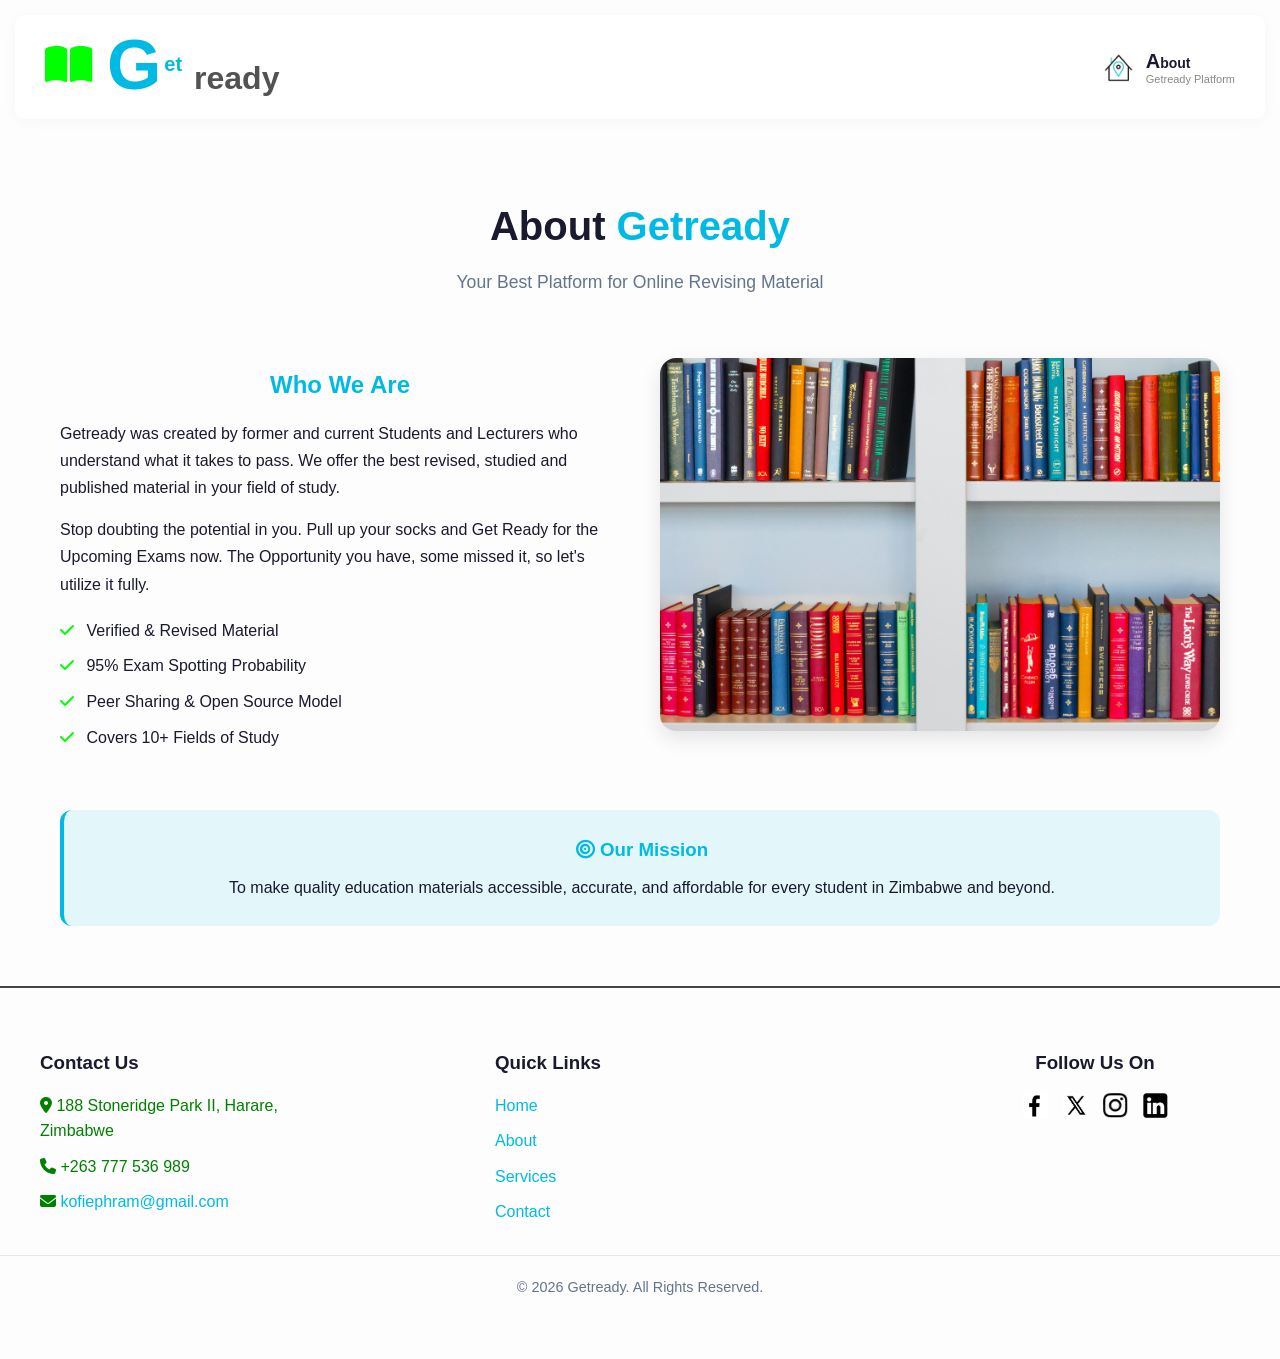
==== commit b9ee11ad: "about.html" ====
--- a/about.html
+++ b/about.html
@@ -4,9 +4,10 @@
     <meta charset="UTF-8">
     <meta name="viewport" content="width=device-width, initial-scale=1.0">
     <title>About Us - Getready | Online Study Platform</title>
-    
+    <link rel="stylesheet" href="service.css">
     <link rel="stylesheet" href="ready.css">
     <link rel="stylesheet" href="about.css">
+
     <link rel="stylesheet" href="https://cdnjs.cloudflare.com/ajax/libs/font-awesome/6.5.0/css/all.min.css">
 </head>
 <body>
--- a/service.css
+++ b/service.css
@@ -0,0 +1,335 @@
+/* ===== RESET + VARS ===== */
+:root {
+  --light-bg: #f8fafc;
+  --dark-color: #1e293b;
+  --text-grey: #64748b;
+  --accent: rgb(0,186,227);
+  --lime: lime;
+}
+
+* {
+  margin: 0;
+  padding: 0;
+  box-sizing: border-box;
+}
+
+body {
+  background-color: var(--light-bg);
+  color: var(--dark-color);
+  font-family: 'Segoe UI', 'Poppins', sans-serif;
+  line-height: 1.6;
+}
+
+/* ===== NAVBAR ===== */
+.navbar {
+  display: flex;
+  flex-direction: row; /* row on desktop */
+  justify-content: space-between;
+  align-items: center;
+  padding: 20px 30px;
+  background: #fff;
+  box-shadow: 0 2px 15px rgba(0,0,0,0.05);
+  border-radius: 10px;
+  margin: 15px;
+  flex-wrap: wrap;
+  gap: 15px;
+}
+
+.logo {
+  display: flex;
+  align-items: center;
+  gap: 10px;
+  font-size: 28px;
+  font-weight: 700;
+  color: var(--dark-color);
+}
+
+.logo-icon i {
+  font-size: 42px;   /* Book icon size */
+  color: var(--lime); /* Book icon color */
+  margin-right: 5px;
+  transition: all 0.3s ease;
+}
+
+.logo-icon i:hover {
+  color: #22c55e;
+  transform: rotate(10deg) scale(1.1);
+}
+
+.bigee {
+  font-size: 70px;
+  color: var(--accent);
+  font-weight: bold;
+  line-height: 1;
+}
+
+.sup-e {
+  font-size: 20px;
+  color: var(--accent);
+  position: relative;
+  top: -0.3em;
+  left: -0.3em;
+}
+
+.ready1 {
+  margin-left: -3px;
+  color: #525252;
+}
+
+.user-profile {
+  display: flex;
+  align-items: center;
+  gap: 10px;
+  cursor: pointer;
+}
+
+.user-profile img {
+  width: 40px;
+  height: 40px;
+  border-radius: 50%;
+  object-fit: cover;
+}
+
+.user-info {
+  display: flex;
+  flex-direction: column;
+  line-height: 1.2;
+}
+
+.user-info span {
+  font-size: 16px;
+  font-weight: 600;
+}
+
+.user-info small {
+  font-size: 12px;
+  color: var(--text-grey);
+}
+
+/* ===== BACK BUTTON ===== */
+.back {
+  padding-left: 20px;
+  margin-top: 2%;
+  width: 100px;
+}
+
+.back img.bubble {
+  width: 35px;
+  height: auto;
+  animation: bubble 2s ease-in-out infinite;
+  position: relative;
+}
+
+/* ===== MAIN CONTENT ===== */
+.serdef {
+  border-top: 3px solid pink;
+  width: 90%;
+  max-width: 1100px;
+  margin: 40px auto;
+  border-radius: 20px;
+  padding: 30px 20px;
+  background: #fff;
+}
+
+.serdef h4 {
+  text-align: center;
+  font-size: 1.4rem;
+  margin-bottom: 20px;
+}
+
+ol {
+  list-style: none;
+  color: var(--accent);
+  max-width: 600px;
+  margin: 20px auto;
+}
+
+ol li {
+  padding-left: 30px;
+  margin-bottom: 10px;
+  position: relative;
+  font-size: 1.05rem;
+}
+
+ol li::before {
+  content: '\2713'; /* checkmark */
+  position: absolute;
+  left: 0;
+  color: var(--lime);
+  font-weight: bold;
+}
+
+.stars {
+  text-align: center;
+  font-size: 30px;
+  color: gold;
+  margin: 20px 0;
+}
+
+blockquote {
+  font-size: 18px;
+  text-align: center;
+  max-width: 800px;
+  margin: 0 auto;
+}
+
+h2 {
+  text-align: center;
+  margin: 30px 0;
+}
+
+/* ===== IMAGE GALLERY - NOW RESPONSIVE GRID ===== */
+.divimg {
+  display: grid;
+  grid-template-columns: repeat(auto-fit, minmax(180px, 1fr));
+  gap: 15px;
+  width: 90%;
+  max-width: 1200px;
+  margin: 40px auto;
+  position: static; /* removed absolute chaos */
+}
+
+.divimg img {
+  width: 100%;
+  height: 200px;
+  object-fit: cover;
+  border-radius: 12px;
+  box-shadow: 0 4px 10px rgba(0,0,0,0.15);
+  transition: transform 0.3s ease;
+}
+
+.divimg img:hover {
+  transform: scale(1.05) rotate(0deg);
+}
+
+/* Remove all the crazy top/left/rotate from individual images */
+.img1, .img2, .img4, .img5, .img6, .img7, .img8, .img9, .img10, .img11 {
+  position: static;
+  top: auto;
+  left: auto;
+  transform: rotate(0deg);
+  z-index: 1;
+}
+
+/* ===== FOOTER ===== */
+.bar {
+  margin: 40px 5%;
+  border: none;
+  border-top: 1px solid #e2e8f0;
+}
+
+.footer-container {
+  display: grid;
+  grid-template-columns: repeat(auto-fit, minmax(250px, 1fr));
+  gap: 30px;
+  padding: 40px 5%;
+  max-width: 1200px;
+  margin: 0 auto;
+}
+
+.footer-column h3 {
+  margin-bottom: 15px;
+  color: var(--dark-color);
+}
+
+.footer-column ul {
+  list-style: none;
+}
+
+.footer-column ul li {
+  margin-bottom: 10px;
+}
+
+.footer-column a {
+  color: var(--accent);
+  text-decoration: none;
+}
+
+.footer-column a:hover {
+  text-decoration: underline;
+}
+
+.follow {
+  text-align: center;
+}
+
+.row {
+  display: flex;
+  flex-direction: row;
+  justify-content: center;
+  gap: 15px;
+  list-style: none;
+}
+
+/* ===== ANIMATIONS ===== */
+.rotate {
+  animation: rotate 2s linear infinite;
+  display: inline-block;
+}
+
+@keyframes rotate {
+  from { transform: rotate(0deg); }
+  to { transform: rotate(-360deg); }
+}
+
+.rotate2 {
+  animation: rotate2 2s linear infinite;
+  display: inline-block;
+}
+
+@keyframes rotate2 {
+  from { transform: rotate(0deg); }
+  to { transform: rotate(360deg); }
+}
+
+.bubble {
+  animation: bubble 2s ease-in-out infinite;
+}
+
+@keyframes bubble {
+  0%, 100% { transform: scale(1); }
+  50% { transform: scale(1.2); }
+}
+
+/* ===== MOBILE RESPONSIVE ===== */
+@media (max-width: 768px) {
+  .navbar {
+    flex-direction: column;
+    text-align: center;
+  }
+  
+  .bigee {
+    font-size: 50px;
+  }
+  
+  .logo-icon i {
+    font-size: 32px;
+  }
+  
+  .serdef {
+    width: 95%;
+    padding: 20px 15px;
+  }
+  
+  .divimg {
+    grid-template-columns: repeat(2, 1fr);
+  }
+  
+  .divimg img {
+    height: 150px;
+  }
+  
+  .footer-container {
+    text-align: center;
+  }
+  
+  .row {
+    justify-content: center;
+  }
+}
+
+@media (max-width: 480px) {
+  .divimg {
+    grid-template-columns: 1fr;
+  }
+}
--- a/ready.css
+++ b/ready.css
@@ -523,7 +523,6 @@
     width: 100%;
     text-align: center;
     margin-bottom: 40px;
-    background-color: red;
 }
 
 .footlink h3 {
@@ -543,7 +542,6 @@
     padding-right: 5px;
     gap: 10px;
     justify-content: center;
-    background-color: maroon;
     flex-wrap: wrap;
 }
 
